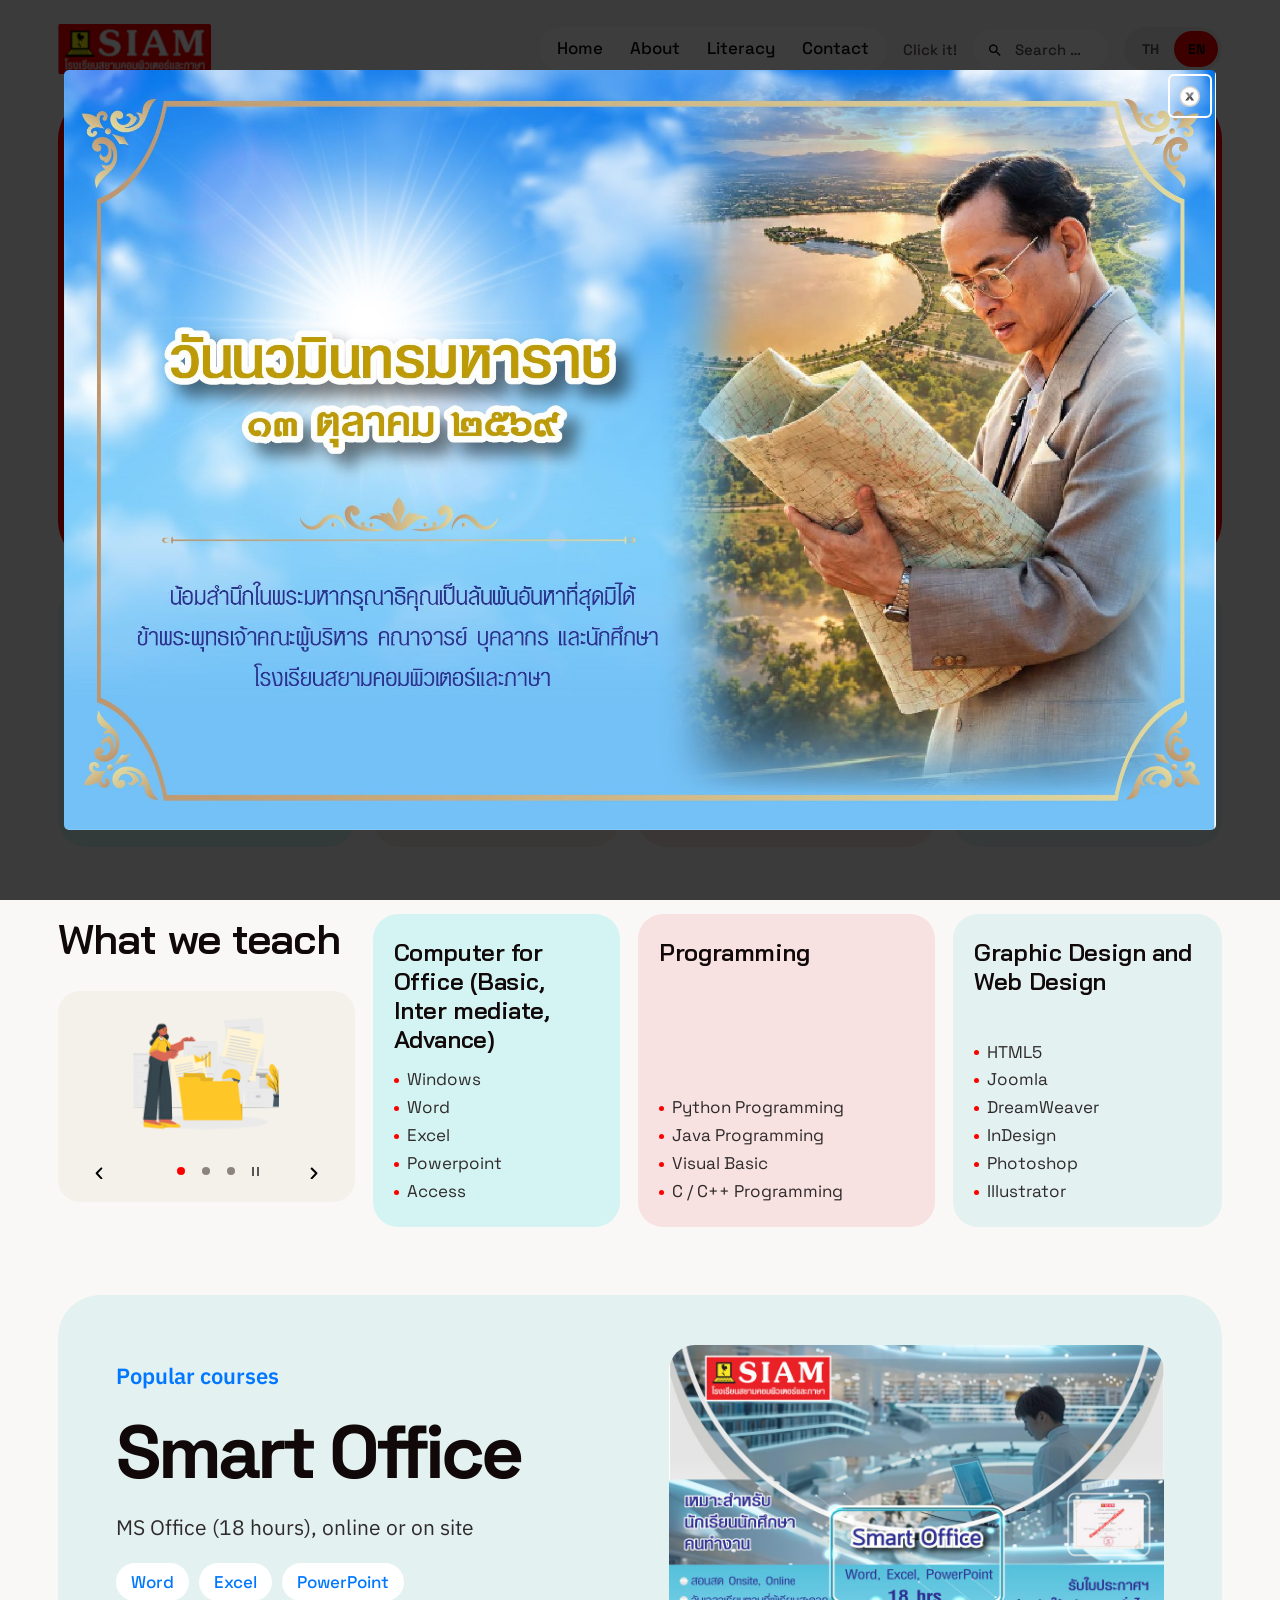
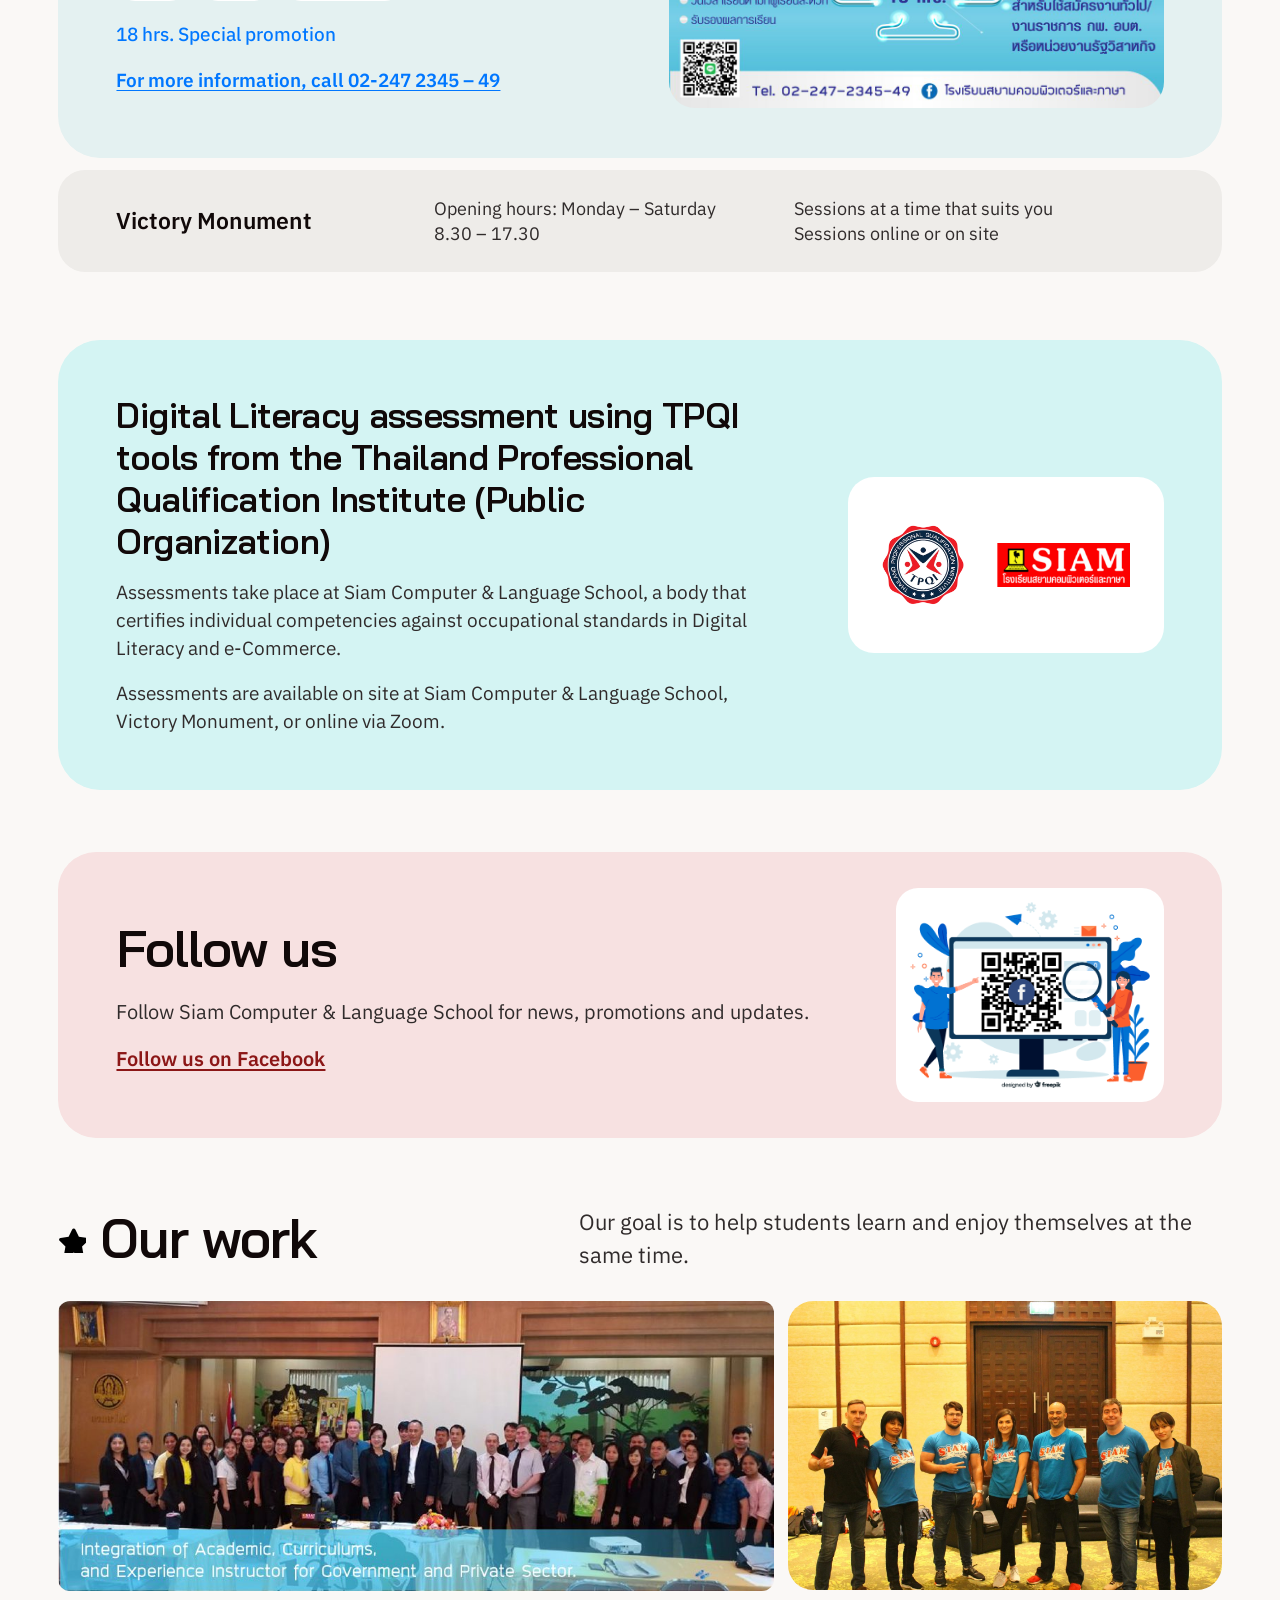
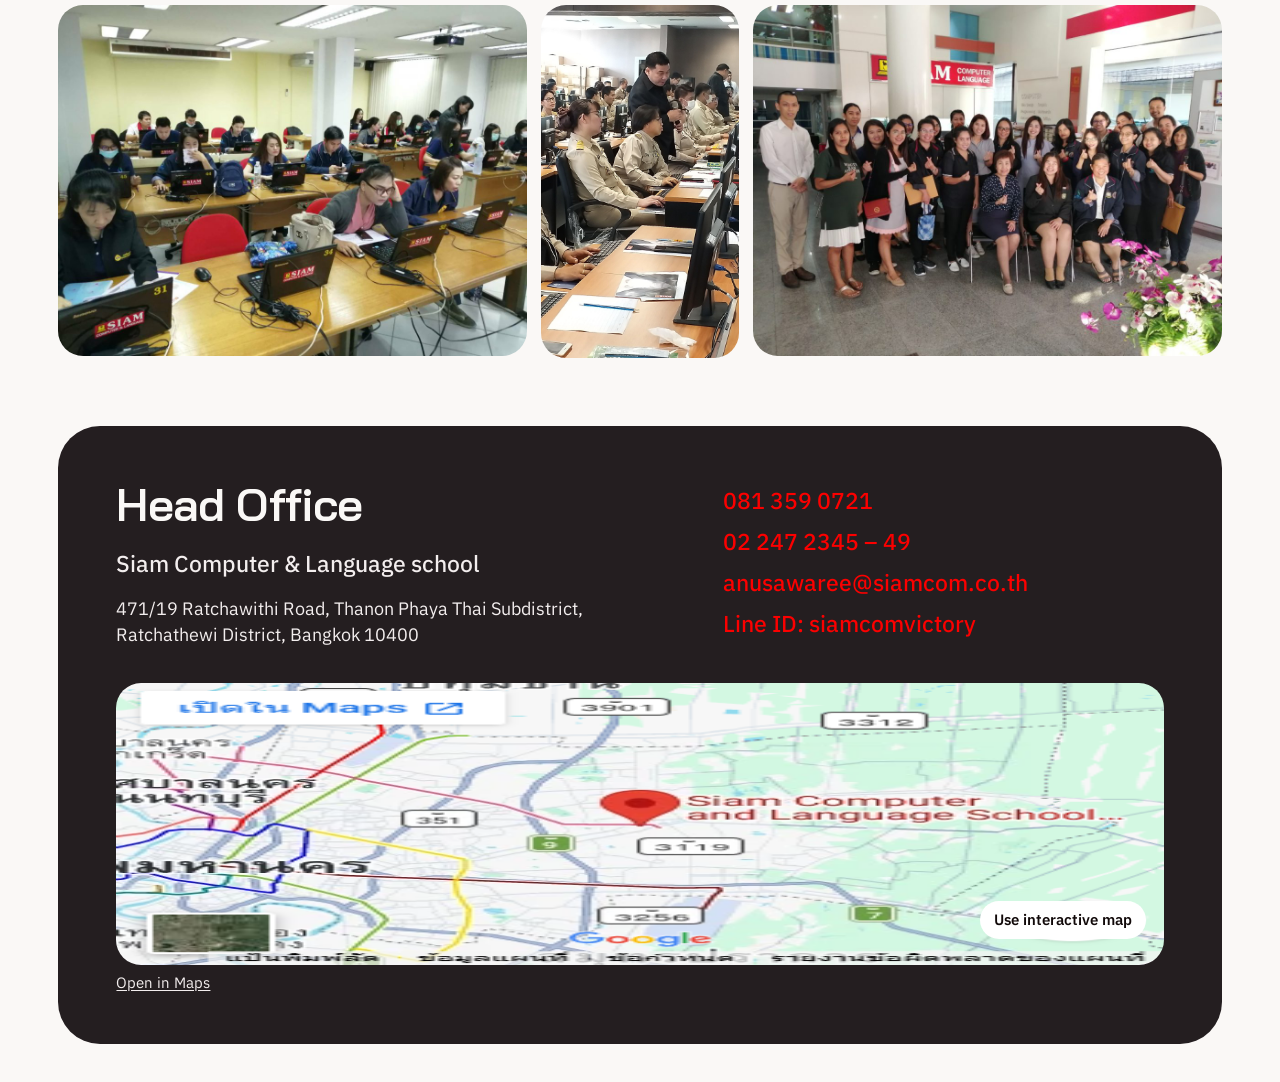
==== en/index.html @ 96016bad "Publish responsive Siam Computer and Language School homepage" ====
<!doctype html>
<html lang="en">
<head>
  <meta charset="utf-8">
  <meta name="viewport" content="width=device-width, initial-scale=1">
  <title>Siam Computer and Language School</title>
  <link rel="alternate" hreflang="th" href="../">
  <link rel="alternate" hreflang="en" href="./">
  <link rel="icon" href="../assets/cropped-08aa404b21baedf5c043a5f00cb58e03-32x32.jpg" type="image/jpeg">
  <link rel="preload" href="../assets/fonts/space-grotesk-latin.woff2" as="font" type="font/woff2" crossorigin>
  <link rel="stylesheet" href="../styles.css">
  <script src="../main.js" defer></script>
</head>
<body>
  <a class="skip-link" href="#content">Skip to content</a>

  <header class="site-header wrap">
    <a class="logo" href="./" aria-label="Siam Computer and Language School – Home"><img src="../assets/Logo-Siam-e1588919144398-180x59.png" width="180" height="59" alt="Siam Computer &amp; Language School"></a>
    <div class="header-controls">
      <button class="menu-toggle" type="button" aria-label="Main menu" aria-expanded="false" aria-controls="site-menu">
        <img src="../assets/icons/astra-menu.svg" width="22" height="22" alt="">
      </button>
      <div class="site-menu" id="site-menu">
        <nav class="main-nav" aria-label="Main navigation" lang="en">
          <a href="./" aria-current="page">Home</a>
          <a href="https://siamcom.co.th/about/">About</a>
          <a href="https://www.prrgroup.co.th/learn/">Literacy</a>
          <a href="https://siamcom.co.th/contact/">Contact</a>
        </nav>
        <a class="announcement-trigger" href="../assets/20261013-1.jpg" aria-haspopup="dialog" lang="en">Click it!</a>
        <form class="search-form" role="search" method="get" action="https://siamcom.co.th/" lang="en">
          <button type="submit" aria-label="Search"><img src="../assets/icons/astra-search.svg" width="16" height="16" alt=""></button>
          <label class="sr-only" for="site-search">Search</label>
          <input id="site-search" name="s" type="search" placeholder="Search …" required>
        </form>
      </div>
      <nav class="language" aria-label="Language">
        <a href="../" hreflang="th" lang="th" aria-label="ไทย">TH</a>
        <a href="./" hreflang="en" lang="en" aria-label="English" aria-current="page">EN</a>
      </nav>
    </div>
  </header>

  <main class="wrap" id="content">
    <section class="hero" aria-labelledby="school-title">
      <div class="hero-copy">
        <h1 id="school-title" lang="en"><span class="hero-siam">SIAM</span> <span class="hero-name">COMPUTER &amp;<br> LANGUAGE SCHOOL</span></h1>
        <a class="hero-contact" href="#victory">Enquire</a>
      </div>
      <div class="hero-photos" role="group" aria-label="School photo gallery">
        <div class="photo-frame photo-portrait">
          <img src="../assets/88060151_2730559406981191_2511847271570604032_o.jpg" width="1152" height="2048" alt="Students working at computers" data-cover-portrait decoding="async">
        </div>
        <div class="photo-frame photo-landscape">
          <img src="../assets/83045969_2752008574836274_3089149876118749184_o-1024x768.jpg" width="1024" height="768" alt="Students in a computer classroom" data-cover-landscape fetchpriority="high" decoding="async">
        </div>
        <div class="hero-pagination">
            <button type="button" data-cover-slide="0" aria-label="Photo set 1"></button>
            <button type="button" data-cover-slide="1" aria-label="Photo set 2"></button>
            <button type="button" data-cover-slide="2" aria-label="Photo set 3"></button>
            <button type="button" data-cover-slide="3" aria-label="Photo set 4" aria-current="true"></button>
        </div>
        <span class="sr-only" role="status" data-cover-status></span>
      </div>
    </section>

    <section class="features aligned-grid" aria-label="Teaching and certification">
      <div class="feature tile-1">
        <img src="../assets/study.png" width="412" height="343" alt="">
        <div class="feature-copy"><h2>Intensive courses</h2><p>Live online teaching in every class, from school students to working adults.</p></div>
      </div>
      <div class="feature tile-2">
        <img src="../assets/female-1024x750.png" width="1024" height="750" alt="">
        <div class="feature-copy"><h2>Exam preparation</h2><p>Tutoring to improve grades, prepare for exams, review material and get ahead in class.</p></div>
      </div>
      <div class="feature tile-3">
        <img src="../assets/business-presentation-computer-7463373-1011x1024.png" width="1011" height="1024" alt="">
        <div class="feature-copy"><h2>Experienced instructors</h2><p>Specialist teaching experience, with techniques for mastering each skill.</p></div>
      </div>
      <div class="feature tile-4">
        <img src="../assets/5027821_digree_document_format_sheet_icon.png" width="512" height="512" alt="">
        <div class="feature-copy"><h2>Certification body for digital and e-Commerce competencies</h2></div>
      </div>
    </section>

    <div class="course-sections">
      <section class="curriculum aligned-grid" id="curriculum" aria-labelledby="curriculum-title">
        <div class="curriculum-intro">
          <h2 id="curriculum-title">What we teach</h2>
          <div class="carousel" aria-label="Course illustrations" role="group">
            <div class="carousel-pictures">
              <img src="../assets/document-1-300x300.png" width="300" height="300" alt="Computer for Office" data-course-image lang="en">
              <img src="../assets/header-300x167.png" width="300" height="167" alt="Programming" data-course-image lang="en" hidden>
              <img src="../assets/coding-2-300x300.png" width="300" height="300" alt="Graphic and Web Design" data-course-image lang="en" hidden>
            </div>
            <div class="carousel-controls">
              <button type="button" class="carousel-arrow" data-course-step="-1" aria-label="Previous image">
                <img src="../assets/icons/eicon-chevron-left.svg" width="16" height="16" alt="">
              </button>
              <div class="carousel-markers">
                <button type="button" data-course-slide="0" aria-label="Computer for Office" lang="en" aria-current="true"></button>
                <button type="button" data-course-slide="1" aria-label="Programming" lang="en"></button>
                <button type="button" data-course-slide="2" aria-label="Graphic and Web Design" lang="en"></button>
                <button type="button" class="rotation-toggle" data-course-rotation aria-label="Play slideshow" data-play="Play slideshow" data-pause="Pause slideshow">
                  <span aria-hidden="true"></span>
                </button>
              </div>
              <button type="button" class="carousel-arrow" data-course-step="1" aria-label="Next image">
                <img src="../assets/icons/eicon-chevron-right.svg" width="16" height="16" alt="">
              </button>
            </div>
            <span class="sr-only" role="status" data-course-status></span>
          </div>
        </div>
      <article class="course tile-2" lang="en">
        <h3>Computer for Office (Basic, Inter mediate, Advance)</h3>
        <ul>
          <li>Windows</li>
          <li>Word</li>
          <li>Excel</li>
          <li>Powerpoint</li>
          <li>Access</li>
        </ul>
      </article>
      <article class="course tile-3" lang="en">
        <h3>Programming</h3>
        <ul>
          <li>Python Programming</li>
          <li>Java Programming</li>
          <li>Visual Basic</li>
          <li>C / C++ Programming</li>
        </ul>
      </article>
      <article class="course tile-4" lang="en">
        <h3>Graphic Design and Web Design</h3>
        <ul>
          <li>HTML5</li>
          <li>Joomla</li>
          <li>DreamWeaver</li>
          <li>InDesign</li>
          <li>Photoshop</li>
          <li>Illustrator</li>
        </ul>
      </article>
      </section>

      <section class="smart" id="smart-office" aria-labelledby="smart-title">
        <div class="smart-panel">
          <div class="smart-copy">
            <p class="smart-intro">Popular courses</p>
            <h2 id="smart-title" lang="en">Smart Office</h2>
            <p>MS Office (18 hours), online or on site</p>
            <ul class="programs" lang="en">
              <li>Word</li>
              <li>Excel</li>
              <li>PowerPoint</li>
            </ul>
            <p class="smart-promotion">18 hrs. Special promotion</p>
            <a class="smart-contact" href="#victory">For more information, call 02-247 2345 – 49</a>
          </div>
          <img src="../assets/SmartOffice2cs6-01-1024x752.jpg" width="1024" height="752" alt="Smart Office course poster" class="smart-poster" loading="lazy" decoding="async">
        </div>
        <div class="school-hours">
          <p class="hours-location">Victory Monument</p>
          <div><p>Opening hours: Monday – Saturday</p><p>8.30 – 17.30</p></div>
          <div><p>Sessions at a time that suits you</p><p>Sessions online or on site</p></div>
        </div>
      </section>
    </div>

    <section class="assessment" aria-labelledby="assessment-title">
      <div class="assessment-copy">
        <h2 id="assessment-title">Digital Literacy assessment using TPQI tools from the Thailand Professional Qualification Institute (Public Organization)</h2>
        <p>Assessments take place at Siam Computer &amp; Language School, a body that certifies individual competencies against occupational standards in Digital Literacy and e-Commerce.</p>
        <p>Assessments are available on site at Siam Computer &amp; Language School, Victory Monument, or online via Zoom.</p>
      </div>
      <div class="assessment-logos">
        <img src="../assets/TPQI-Logo-300x291.webp" width="300" height="291" alt="TPQI" loading="lazy" decoding="async">
        <img src="../assets/Logo-Siam-e1588919144398.png" width="200" height="65" alt="Siam Computer &amp; Language School" loading="lazy" decoding="async">
      </div>
    </section>

    <section class="social" aria-labelledby="social-title">
      <div class="social-copy">
        <h2 id="social-title">Follow us</h2>
        <p>Follow Siam Computer &amp; Language School for news, promotions and updates.</p>
        <a href="https://www.facebook.com/%E0%B9%82%E0%B8%A3%E0%B8%87%E0%B9%80%E0%B8%A3%E0%B8%B5%E0%B8%A2%E0%B8%99%E0%B8%AA%E0%B8%A2%E0%B8%B2%E0%B8%A1%E0%B8%84%E0%B8%AD%E0%B8%A1%E0%B8%9E%E0%B8%B4%E0%B8%A7%E0%B9%80%E0%B8%95%E0%B8%AD%E0%B8%A3%E0%B9%8C%E0%B9%81%E0%B8%A5%E0%B8%B0%E0%B8%A0%E0%B8%B2%E0%B8%A9%E0%B8%B2-Siam-Computer-and-Language-School-105612197839256/?ref=page_internal&amp;mt_nav=0" target="_blank" rel="noopener">Follow us on Facebook</a>
      </div>
      <div class="social-qr">
        <img src="../assets/2678407-1.png" width="582" height="453" alt="School Facebook QR code" loading="lazy" decoding="async">
      </div>
    </section>

    <section class="gallery" aria-labelledby="gallery-title">
      <div class="gallery-heading">
        <h2 id="gallery-title"><img src="../assets/icons/fa-star.svg" width="28" height="28" alt="">Our work</h2>
        <p>Our goal is to help students learn and enjoy themselves at the same time.</p>
      </div>
      <div class="gallery-photos">
        <img src="../assets/main-06-1024x414-1.jpg" width="1024" height="414" alt="Group photograph at a training event" class="gallery-workshop" loading="lazy" decoding="async">
        <img src="../assets/88060151_2730559406981191_2511847271570604032_o.jpg" width="1152" height="2048" alt="Students working at computers" class="gallery-training" loading="lazy" decoding="async">
        <img src="../assets/83989754_2688680634502402_1392505814148710400_o-1536x1024.jpg" width="1536" height="1024" alt="Group photograph on stage" class="gallery-team" loading="lazy" decoding="async">
        <img src="../assets/83045969_2752008574836274_3089149876118749184_o-1024x768.jpg" width="1024" height="768" alt="Students in a computer classroom" class="gallery-classroom" loading="lazy" decoding="async">
        <img src="../assets/90121987_2751930941510704_6599039077880692736_o-1024x768.jpg" width="1024" height="768" alt="Group photograph of students and instructors" class="gallery-group" loading="lazy" decoding="async">
      </div>
    </section>

    <footer class="office" id="victory" aria-labelledby="office-title">
      <div class="office-columns">
        <div class="office-copy">
          <h2 id="office-title">Head Office</h2>
          <p><span lang="en">Siam Computer &amp; Language school</span></p>
          <address><span lang="en">471/19 Ratchawithi Road, Thanon Phaya Thai Subdistrict, Ratchathewi District, Bangkok 10400</span></address>
        </div>
        <ul class="office-links">
          <li><a href="tel:0813590721">081 359 0721</a></li>
          <li><a href="tel:022472345">02 247 2345</a>&nbsp;–&nbsp;<a href="tel:022472354">49</a></li>
          <li><a href="mailto:anusawaree@siamcom.co.th">anusawaree@siamcom.co.th</a></li>
          <li><a href="https://line.me/ti/p/~siamcomvictory" lang="en">Line ID: siamcomvictory</a></li>
        </ul>
      </div>
      <div class="office-map-area">
        <div class="office-map" data-map data-src="https://maps.google.com/maps?q=Siam%20Computer%20and%20Language%20School&amp;t=m&amp;z=10&amp;output=embed&amp;iwloc=near" data-title="Siam Computer and Language School map">
          <picture>
            <source media="(max-width: 600px)" srcset="../assets/map-mobile.png" width="342" height="285">
            <img src="../assets/map-desktop.png" width="1120" height="301" alt="" loading="lazy" decoding="async">
          </picture>
          <button class="map-activate" type="button" hidden><span>Use interactive map</span></button>
        </div>
        <a href="https://maps.google.com/maps?ll=13.812769,100.723498&amp;z=10&amp;t=m&amp;hl=th-TH&amp;gl=US&amp;mapclient=embed&amp;cid=14418390147240121963" class="map-external" target="_blank" rel="noopener">Open in Maps</a>
      </div>
    </footer>
  </main>

  <dialog class="announcement" id="announcement" aria-label="Announcement" closedby="any">
    <img src="../assets/20261013-1.jpg" width="2233" height="1474" alt="Navamindra Maharaj Day, 13 October 2026" class="announcement-image">
    <form method="dialog">
      <button type="submit" class="announcement-close" aria-label="Close" autofocus>
        <img src="../assets/close.png" width="21" height="21" alt="">
      </button>
    </form>
  </dialog>
</body>
</html>
---- styles.css ----
@font-face {
  font-family: 'Anuphan';
  font-style: normal;
  font-weight: 400 700;
  font-display: swap;
  src: url(assets/fonts/anuphan-thai.woff2) format('woff2');
  unicode-range: U+02D7, U+0303, U+0331, U+0E01-0E5B, U+200C-200D, U+25CC;
}

@font-face {
  font-family: 'Anuphan';
  font-style: normal;
  font-weight: 400 700;
  font-display: swap;
  src: url(assets/fonts/anuphan-latin.woff2) format('woff2');
  unicode-range: U+0000-00FF, U+0131, U+0152-0153, U+02BB-02BC, U+02C6, U+02DA, U+02DC, U+0304, U+0308, U+0329, U+2000-206F, U+20AC, U+2122, U+2191, U+2193, U+2212, U+2215, U+FEFF, U+FFFD;
}

@font-face {
  font-family: 'Bai Jamjuree';
  font-style: normal;
  font-weight: 600;
  font-display: swap;
  src: url(assets/fonts/bai-jamjuree-thai.woff2) format('woff2');
  unicode-range: U+02D7, U+0303, U+0331, U+0E01-0E5B, U+200C-200D, U+25CC;
}

@font-face {
  font-family: 'Bai Jamjuree';
  font-style: normal;
  font-weight: 600;
  font-display: swap;
  src: url(assets/fonts/bai-jamjuree-latin.woff2) format('woff2');
  unicode-range: U+0000-00FF, U+0131, U+0152-0153, U+02BB-02BC, U+02C6, U+02DA, U+02DC, U+0304, U+0308, U+0329, U+2000-206F, U+20AC, U+2122, U+2191, U+2193, U+2212, U+2215, U+FEFF, U+FFFD;
}

@font-face {
  font-family: 'Space Grotesk';
  font-style: normal;
  font-weight: 400 700;
  font-display: swap;
  src: url(assets/fonts/space-grotesk-latin.woff2) format('woff2');
  unicode-range: U+0000-00FF, U+0131, U+0152-0153, U+02BB-02BC, U+02C6, U+02DA, U+02DC, U+0304, U+0308, U+0329, U+2000-206F, U+20AC, U+2122, U+2191, U+2193, U+2212, U+2215, U+FEFF, U+FFFD;
}

:root {
  color-scheme: light;
  --canvas: #faf8f6;
  --white: #fff;
  --ink: #110909;
  --body: #302b2b;
  --muted: #5c5454;
  --red: #fc0000;
  --deep-red: #8c1717;
  --blue: #0077ff;
  --cyan: #d4f4f3;
  --ice: #e4f1f1;
  --rose: #f7e1e1;
  --paper: #f1eae3;
  --neutral: #eeece9;
  --charcoal: #241e20;
  --on-dark: #f3eeee;
  --font-body: "Anuphan", "Leelawadee UI", sans-serif;
  --font-display: "Space Grotesk", "Bai Jamjuree", sans-serif;
  --font-heading: "Bai Jamjuree", "Leelawadee UI", sans-serif;
  --content: 1400px;
  --gutter: clamp(20px, 4.5vw, 64px);
  --section-gap: clamp(40px, 5.3vw, 74px);
  --panel-inset: clamp(30px, 4.6vw, 64px);
  --columns: minmax(0, 360fr) minmax(0, 300fr) minmax(0, 360fr) minmax(0, 326fr);
  --column-gap: 18px;
  --panel-radius: 42px;
  font: 400 100% / 1.45 var(--font-body);
  background: var(--canvas);
  color: var(--body);
}

*, *::before, *::after { box-sizing: border-box; }

body, h1, h2, h3, p, ul { margin: 0; }
h1, h2, h3 { color: var(--ink); }
img { display: block; max-inline-size: 100%; }
a { color: inherit; text-underline-offset: .15em; }
button, input { color: inherit; font: inherit; }
button { padding: 0; border: 0; background: transparent; cursor: pointer; }
[hidden] { display: none !important; }

:where(a, button, input):focus-visible {
  outline: 2px solid currentColor;
  outline-offset: 3px;
}
.hero :focus-visible, .office :focus-visible { outline-color: var(--white); }

.sr-only,
.skip-link:not(:focus) {
  position: absolute;
  inline-size: 1px;
  block-size: 1px;
  margin: -1px;
  padding: 0;
  overflow: hidden;
  clip-path: inset(50%);
  white-space: nowrap;
}
.skip-link:focus {
  position: absolute;
  z-index: 4;
  inset-block-start: .5rem;
  inset-inline-start: .5rem;
  border-radius: 8px;
  background: var(--white);
  color: var(--ink);
  padding: .75rem 1rem;
}

.wrap {
  inline-size: min(var(--content), calc(100% - 2 * var(--gutter)));
  margin-inline: auto;
}

.site-header {
  display: flex;
  align-items: center;
  justify-content: space-between;
  gap: 1rem;
  padding-block: 24px 18px;
  position: relative;
  z-index: 1;
}

.logo { flex: none; border-radius: 2px; }
.logo img { inline-size: 153px; block-size: auto; border-radius: inherit; }

.header-controls, .site-menu, .main-nav, .language {
  display: flex;
  align-items: center;
}
.header-controls, .site-menu { gap: 16px; }
.menu-toggle { display: none; }
.site-menu {
  color: var(--ink);
  font: 500 1.0625rem / 1.4 var(--font-display);
}
.main-nav {
  gap: 3px;
  padding: 2px 6px;
  border-radius: 32px;
  background: var(--white);
}
.main-nav a, .language a, .announcement-trigger {
  text-decoration: none;
  white-space: nowrap;
}
.main-nav a { padding: 8px 12px; border-radius: 22px; }
.main-nav a:hover, .announcement-trigger:hover { text-decoration: underline; }
.announcement-trigger {
  padding-block: 10px;
  color: var(--muted);
  font-size: .9375rem;
}
.search-form {
  display: flex;
  align-items: center;
  column-gap: 8px;
  inline-size: 135px;
  min-block-size: 40px;
  padding-inline: 14px;
  border-radius: 30px;
  background: var(--white);
  color: var(--muted);
  font-size: .9375rem;
}
.search-form button {
  display: grid;
  place-items: center;
  flex: none;
  inline-size: 24px;
  block-size: 32px;
  margin-inline-start: -4px;
  border-radius: 5px;
}
.search-form input {
  min-inline-size: 0;
  inline-size: 100%;
  min-block-size: 32px;
  border: 0;
  padding: 0;
  background: transparent;
}
.search-form input::placeholder { color: var(--muted); opacity: 1; }
.search-form:focus-within { outline: 2px solid var(--ink); outline-offset: 2px; }
.search-form input:focus-visible { outline: 0; }

.language {
  flex: none;
  gap: 2px;
  padding: 4px;
  border-radius: 32px;
  background: var(--neutral);
  color: var(--muted);
  font: 700 .875rem / 1.2 var(--font-display);
}
.language a {
  display: grid;
  place-items: center;
  inline-size: 44px;
  block-size: 36px;
  border-radius: 24px;
}
.language a[aria-current] {
  background: var(--red);
  color: var(--ink);
}
.language a:hover:not([aria-current]) { background: var(--white); }

.hero {
  display: grid;
  grid-template-columns: minmax(0, 610fr) minmax(0, 626fr);
  align-items: center;
  column-gap: clamp(20px, 3.5vw, 50px);
  border-radius: 48px;
  padding: clamp(30px, 3.3vw, 46px) clamp(35px, 4.1vw, 57px);
  background: var(--red);
  color: var(--white);
}
.hero-copy {
  display: grid;
  justify-items: start;
  gap: clamp(16px, 1.65vw, 23px);
}
.hero h1 {
  display: grid;
  gap: 6px;
  font-family: var(--font-display);
  font-weight: 700;
  color: inherit;
}
.hero-siam {
  font-size: clamp(5rem, 11.85vw, 10.375rem);
  line-height: .982;
  letter-spacing: -.07em;
}
.hero-name {
  font-size: clamp(1.7rem, 3.36vw, 2.9375rem);
  line-height: 1.043;
  letter-spacing: -.04em;
}
.hero-thai { font-size: clamp(1.05rem, 1.72vw, 1.5rem); line-height: 1.29; font-weight: 500; }
.hero-contact {
  padding: 12px 25px;
  border-radius: 50px;
  background: var(--white);
  color: var(--ink);
  font-size: 1.1875rem;
  font-weight: 600;
  line-height: 1.37;
  text-decoration: none;
}
.hero-contact:hover { text-decoration: underline; }
.hero-contact:focus-visible { outline-color: var(--ink); }

.hero-photos {
  position: relative;
  inline-size: 100%;
  aspect-ratio: 626 / 476;
  container-type: inline-size;
}
.photo-frame, .photo-frame::before {
  position: absolute;
  border-radius: var(--photo-radius);
}
.photo-frame::before {
  content: "";
  inset: 0;
  translate: var(--shift-x) var(--shift-y);
  background: var(--white);
}
.photo-frame img {
  position: relative;
  inline-size: 100%;
  block-size: 100%;
  object-fit: cover;
  border-radius: inherit;
  background: var(--white);
}
.photo-portrait {
  --photo-radius: 13.74cqi 13.74cqi 4.79cqi 4.79cqi;
  --shift-x: 1.44cqi;
  --shift-y: 1.6cqi;
  inset: 1.26% auto auto 61.82%;
  inline-size: 36.74%;
  block-size: 85.92%;
}
.photo-frame img[data-contain] { object-fit: contain; }
.photo-landscape {
  --photo-radius: 4.79cqi;
  --shift-x: 1.92cqi;
  --shift-y: 1.6cqi;
  inset: 40.76% auto auto 0;
  inline-size: 57.83%;
  block-size: 57.14%;
}
.hero-pagination {
  position: absolute;
  inset-block-start: calc(22.06% - (44px - 4.15cqi) / 2);
  inset-inline-start: calc(2.88% - 6px);
  display: flex;
  align-items: center;
}
.hero-pagination button {
  display: grid;
  place-items: center;
  inline-size: 5.43cqi;
  min-inline-size: 24px;
  block-size: 44px;
  border-radius: 8px;
}
.hero-pagination button::after {
  content: "";
  inline-size: 4.15cqi;
  block-size: 4.15cqi;
  border-radius: 1.28cqi;
  background: var(--white);
}
.hero-pagination button[aria-current] { inline-size: calc(10.38cqi + 8px); }
.hero-pagination button[aria-current]::after { inline-size: 10.38cqi; }
.hero-pagination button:hover::after { box-shadow: inset 0 0 0 2px var(--ink); }

.aligned-grid {
  display: grid;
  grid-template-columns: var(--columns);
  gap: var(--column-gap);
}
.features { margin-block: 18px var(--section-gap); }
.feature {
  display: grid;
  align-content: start;
  gap: 16px;
  min-inline-size: 0;
  padding: 22px 24px;
  border-radius: 28px;
}
.tile-1 { background: var(--cyan); }
.tile-2 { background: var(--paper); }
.tile-3 { background: var(--rose); }
.tile-4 { background: var(--ice); }
.course.tile-2 { background: var(--cyan); }
.feature > img {
  inline-size: 82px;
  block-size: 62px;
  object-fit: contain;
}
.feature-copy { display: grid; gap: 6px; }
.feature h2, .course h3 {
  font: 600 1.5rem / 1.21 var(--font-heading);
  letter-spacing: -.018em;
}
.feature p { font-size: 1.0625rem; line-height: 1.47; }

.course-sections {
  display: grid;
  gap: var(--section-gap);
  margin-block-end: var(--section-gap);
}
.curriculum-intro {
  display: grid;
  align-content: start;
  gap: 27px;
}
.curriculum-intro h2 {
  font: 600 2.625rem / 1.19 var(--font-heading);
  letter-spacing: -.018em;
}
.carousel {
  display: grid;
  align-content: center;
  justify-items: center;
  gap: 3px;
  min-inline-size: 0;
  padding: 11px 20px;
  border-radius: 22px;
  background: #f4f1ea;
}
.carousel-pictures { inline-size: min(252px, 100%); block-size: 146px; touch-action: pan-y pinch-zoom; }
.carousel-pictures img { inline-size: 100%; block-size: 100%; object-fit: contain; }
.carousel-controls {
  display: flex;
  align-items: center;
  justify-content: space-between;
  gap: 5px;
  inline-size: min(302px, 100%);
}
.carousel-arrow {
  display: grid;
  place-items: center;
  flex: none;
  inline-size: 42px;
  block-size: 40px;
  border-radius: 10px;
}
.carousel-arrow:hover { background: var(--white); }
.carousel-markers { position: relative; display: flex; align-items: center; gap: 1px; }
.carousel-markers button {
  display: grid;
  place-items: center;
  inline-size: 24px;
  block-size: 32px;
  border-radius: 6px;
}
.carousel-markers [data-course-slide]::after {
  content: "";
  inline-size: 8px;
  block-size: 8px;
  border-radius: 50%;
  background: #8c8380;
}
.carousel-markers button[aria-current]::after { background: var(--red); }
.rotation-toggle {
  position: absolute;
  inset-inline-start: 100%;
  color: var(--muted);
}
.rotation-toggle span {
  display: block;
  inline-size: 9px;
  block-size: 9px;
  border-block: 4.5px solid transparent;
  border-inline-start: 7px solid currentColor;
}
.rotation-toggle[data-playing] span {
  inline-size: 7px;
  border: 0;
  border-inline: 2px solid currentColor;
}
.course {
  display: flex;
  flex-direction: column;
  justify-content: space-between;
  gap: 14px;
  min-inline-size: 0;
  min-block-size: 288px;
  padding: 24px 21px;
  border-radius: 25px;
}
.course h3 { overflow-wrap: anywhere; }
.course ul {
  display: grid;
  gap: 5px;
  padding: 0;
  list-style: none;
  font: 400 1.0625rem / 1.35 var(--font-display);
}
.course li {
  display: grid;
  grid-template-columns: 5px minmax(0, 1fr);
  align-items: baseline;
  gap: 8px;
}
.course li::before {
  content: "";
  inline-size: 5px;
  block-size: 5px;
  align-self: start;
  margin-block-start: .55em;
  border-radius: 50%;
  background: var(--red);
}

.smart { display: grid; gap: 12px; }
.smart-panel {
  display: grid;
  grid-template-columns: minmax(0, 585fr) minmax(0, 602fr);
  gap: clamp(24px, 5.6vw, 78px);
  align-items: center;
  padding: 50px var(--panel-inset);
  border-radius: var(--panel-radius);
  background: var(--ice);
}
.smart-copy {
  display: grid;
  justify-items: start;
  gap: 20px;
  font-size: 1.3125rem;
  line-height: 1.48;
}
.smart-copy h2 {
  font: 700 clamp(3.3rem, 5.86vw, 5.125rem) / 1.05 var(--font-display);
  letter-spacing: -.05em;
}
.smart-intro { color: var(--blue); font-size: 1.375rem; font-weight: 600; }
.smart-promotion, .smart-contact { color: var(--blue); font-size: 1.1875rem; line-height: 1.37; }
.smart-promotion { font-weight: 500; }
.smart-contact { font-weight: 600; }
.programs {
  display: flex;
  flex-wrap: wrap;
  gap: 10px;
  list-style: none;
  padding: 0;
  color: var(--blue);
  font: 500 1.0625rem / 1.42 var(--font-display);
}
.programs li { padding: 7px 15px; border-radius: 22px; background: var(--white); }
.smart-poster { inline-size: 100%; block-size: auto; border-radius: 26px; }
.school-hours {
  display: grid;
  grid-template-columns: minmax(0, 330fr) minmax(0, 380fr) minmax(0, 440fr);
  gap: clamp(20px, 3.2vw, 45px);
  align-items: center;
  padding: 26px var(--panel-inset);
  border-radius: 27px;
  background: var(--neutral);
  font-size: 1.125rem;
  line-height: 1.389;
}
.hours-location { color: var(--ink); font-size: 1.4375rem; font-weight: 600; }

.assessment {
  display: grid;
  grid-template-columns: minmax(0, 804fr) minmax(0, 386fr);
  align-items: center;
  gap: clamp(26px, 5.9vw, 82px);
  margin-block-end: calc(var(--section-gap) - 6px);
  padding: 54px var(--panel-inset);
  border-radius: var(--panel-radius);
  background: var(--cyan);
}
.assessment-copy {
  display: grid;
  gap: 17px;
  font-size: 1.1875rem;
  line-height: 1.47;
}
.assessment h2 {
  font: 600 2.1875rem / 1.2 var(--font-heading);
  letter-spacing: -.018em;
}
.assessment-logos {
  display: flex;
  align-items: center;
  justify-content: center;
  gap: clamp(16px, 2.6vw, 36px);
  padding: 48px clamp(14px, 2.6vw, 36px);
  border-radius: 26px;
  background: var(--white);
}
.assessment-logos img { min-inline-size: 0; block-size: auto; }
.assessment-logos img:first-child { inline-size: min(37%, 106px); }
.assessment-logos img:last-child { inline-size: min(60%, 172px); }

.social {
  display: grid;
  grid-template-columns: minmax(0, 775px) minmax(140px, 268px);
  justify-content: space-between;
  align-items: center;
  gap: 20px;
  margin-block-end: var(--section-gap);
  padding: 36px var(--panel-inset);
  border-radius: 38px;
  background: var(--rose);
}
.social-copy { display: grid; justify-items: start; gap: 18px; font-size: 1.25rem; }
.social h2 {
  font: 600 3.25rem / 1.19 var(--font-heading);
  letter-spacing: -.018em;
}
.social a { color: var(--deep-red); font-weight: 600; }
.social-qr { padding: 14px; border-radius: 22px; background: var(--white); }
.social-qr img { inline-size: 100%; block-size: auto; border-radius: 8px; }

.gallery {
  display: grid;
  gap: 30px;
  margin-block-end: var(--section-gap);
}
.gallery-heading {
  display: grid;
  grid-template-columns: minmax(0, 520fr) minmax(0, 760fr);
  align-items: center;
  gap: clamp(20px, 6.4vw, 90px);
}
.gallery h2 {
  display: flex;
  align-items: center;
  gap: 14px;
  font: 600 3.375rem / 1.2 var(--font-heading);
  letter-spacing: -.018em;
}
.gallery h2 img { flex: none; inline-size: 28px; block-size: 28px; }
.gallery-heading p { font-size: 1.375rem; line-height: 1.46; }
.gallery-photos {
  display: grid;
  grid-template-columns: minmax(0, 566fr) minmax(0, 240fr) minmax(0, 566fr);
  gap: 14px;
}
.gallery-photos img {
  display: block;
  inline-size: 100%;
  block-size: auto;
  border-radius: 25px;
}
.gallery-photos .gallery-workshop {
  grid-column: 1 / -1;
  grid-row: 1;
  justify-self: start;
  max-inline-size: calc((100% - 14px) * .6227);
  border-radius: 12px;
}
.gallery-team {
  grid-column: 1 / -1;
  grid-row: 1;
  justify-self: end;
  max-inline-size: calc((100% - 14px) * .3773);
}
.gallery-classroom { grid-column: 1; grid-row: 2; }
.gallery-training { grid-column: 2; grid-row: 2; }
.gallery-group { grid-column: 3; grid-row: 2; }

.office {
  display: grid;
  gap: 35px;
  margin-block-end: 38px;
  padding: 51px var(--panel-inset);
  border-radius: var(--panel-radius);
  background: var(--charcoal);
  color: var(--on-dark);
  scroll-margin-block-start: 12px;
}
.office-columns {
  display: grid;
  grid-template-columns: minmax(0, 600fr) minmax(0, 542fr);
  align-items: center;
  gap: clamp(28px, 9.3vw, 130px);
}
.office-copy { display: grid; gap: 16px; }
.office h2 {
  color: var(--canvas);
  font: 600 2.875rem / 1.2 var(--font-heading);
  letter-spacing: -.018em;
}
.office-copy p { font-size: 1.4375rem; line-height: 1.39; font-weight: 500; }
.office-copy span { display: block; }
.office address { font-size: 1.125rem; line-height: 1.445; font-style: normal; }
.office-links {
  display: grid;
  gap: 9px;
  padding: 0;
  list-style: none;
  color: var(--red);
  font-size: 1.4375rem;
  font-weight: 500;
  line-height: 1.39;
  overflow-wrap: anywhere;
}
.office-links a { text-decoration: none; }
.office-links a:hover { text-decoration: underline; }

.office-map-area {
  display: grid;
  justify-items: start;
  gap: 7px;
}
.office-map {
  position: relative;
  inline-size: 100%;
  aspect-ratio: 1120 / 301;
  overflow: clip;
  border-radius: 25px;
}
.office-map img, .office-map iframe {
  inline-size: 100%;
  block-size: 100%;
  border: 0;
}
.office-map > :is(picture, iframe) { position: absolute; inset: 0; display: block; }
.map-activate {
  position: absolute;
  inset: 0;
  display: flex;
  justify-content: end;
  align-items: end;
  padding: 12px 18px 26px;
}
.map-activate:focus-visible { outline-offset: -5px; outline-color: var(--ink); }
.map-activate span {
  border-radius: 22px;
  padding: 8px 14px;
  background: var(--white);
  color: var(--ink);
  font-size: .9375rem;
  font-weight: 600;
}
.map-activate:hover span { text-decoration: underline; }
.map-external { font-size: .9375rem; }


.announcement {
  inline-size: max-content;
  max-inline-size: calc(100% - 36px);
  max-block-size: calc(100dvh - 36px);
  overflow: auto;
  overscroll-behavior: contain;
  border: 0;
  border-radius: 5px;
  padding: 0;
  background: transparent;
}
.announcement::backdrop {
  background: rgba(0, 0, 0, .76);
  overflow: hidden;
  overscroll-behavior: contain;
}
.announcement-image {
  inline-size: auto;
  block-size: auto;
  max-block-size: min(760px, calc(100dvh - 36px));
  object-fit: contain;
}
.announcement-close {
  position: absolute;
  inset-block-start: 4px;
  inset-inline-end: 4px;
  display: grid;
  place-items: center;
  inline-size: 44px;
  block-size: 44px;
  border-radius: 6px;
  color: var(--white);
}
.announcement-close:focus-visible { outline-offset: -2px; }

@media (max-width: 980px) {
  :root { --panel-radius: 32px; }

  .site-header { padding-block: 14px 13px; }
  .logo img { inline-size: 114px; }
  .header-controls { gap: 10px; }
  .menu-toggle {
    display: grid;
    place-items: center;
    inline-size: 44px;
    block-size: 44px;
    border-radius: 24px;
    background: var(--white);
  }
  .site-menu {
    position: absolute;
    z-index: 2;
    inset-block-start: 100%;
    inset-inline-end: 0;
    display: grid;
    align-items: stretch;
    gap: 6px;
    inline-size: min(320px, 100%);
    max-block-size: calc(100dvh - 85px);
    overflow: auto;
    overscroll-behavior: contain;
    padding: 12px;
    border: 1px solid var(--neutral);
    border-radius: 21px;
    background: var(--canvas);
    box-shadow: 0 7px 20px #241e201f;
  }
  .menu-toggle[aria-expanded="false"] + .site-menu { display: none; }
  .main-nav { display: grid; padding: 0; border-radius: 14px; }
  .main-nav a { padding: 9px 12px; border-radius: 14px; }
  .announcement-trigger { padding: 9px 12px; }
  .search-form { inline-size: 100%; min-block-size: 44px; }

  .hero { padding-inline: 32px; border-radius: 37px; }
  .hero-siam { font-size: clamp(4.5rem, 10.7vw, 8.75rem); }
  .hero-name { font-size: clamp(1.35rem, 3.2vw, 2.5rem); }
  .hero-contact { padding: 10px 20px; }
  .aligned-grid { grid-template-columns: repeat(2, minmax(0, 1fr)); gap: 12px; }
  .feature { padding: 20px; }
  .course { min-block-size: 245px; }
  .smart-panel { padding-block: 32px; }
  .smart-copy { gap: 14px; font-size: 1.08rem; }
  .smart-copy h2 { font-size: clamp(2.8rem, 5.3vw, 3.8rem); }
  .assessment { padding-block: 36px; }
  .assessment h2 { font-size: 1.875rem; }
  .assessment-logos { padding-block: 28px; }
  .social { grid-template-columns: minmax(0, 1fr) minmax(130px, 24%); }
  .social h2, .gallery h2 { font-size: 2.55rem; }
  .office { padding-block: 34px; }
  .office-columns { gap: 32px; }
}

@media (max-width: 600px) {
  :root {
    --gutter: 20px;
    --section-gap: 32px;
    --panel-inset: clamp(18px, 6.15vw, 24px);
    --panel-radius: 27px;
  }

  .hero {
    grid-template-columns: minmax(0, 1fr);
    gap: 18px;
    padding: 24px 16px 16px;
    border-radius: 33px;
  }
  .hero-copy { gap: 15px; padding-inline: 9px; }
  .hero h1 { gap: 1px; }
  .hero-siam { font-size: clamp(4.4rem, 23.08vw, 5.625rem); }
  .hero-name { font-size: clamp(1.32rem, 6.92vw, 1.6875rem); line-height: 1.074; }
  .hero-thai { font-size: 1.0625rem; line-height: 1.29; }
  .hero-contact { padding: 12px 25px; }
  .hero-photos { aspect-ratio: 318 / 208; }
  .photo-portrait {
    --photo-radius: 13.84cqi 13.84cqi 5.66cqi 5.66cqi;
    --shift-x: 1.26cqi;
    --shift-y: 1.89cqi;
    inset: 1.92% auto auto 64.47%;
    inline-size: 34.28%;
    block-size: 93.27%;
  }
  .photo-landscape {
    --photo-radius: 5.66cqi;
    --shift-x: 1.26cqi;
    --shift-y: 1.26cqi;
    inset-block-start: 29.33%;
    inline-size: 59.75%;
    block-size: 68.75%;
  }
  .hero-pagination {
    inset-block-start: calc(14.42% - (44px - 4.09cqi) / 2);
    inset-inline-start: calc(2.52% - 5px);
  }
  .hero-pagination button { inline-size: 5.66cqi; border-radius: 4px; }
  .hero-pagination button::after { inline-size: 4.09cqi; block-size: 4.09cqi; }
  .hero-pagination button[aria-current] { inline-size: calc(10.22cqi + 5px); }
  .hero-pagination button[aria-current]::after { inline-size: 10.22cqi; }

  .aligned-grid { grid-template-columns: minmax(0, 1fr); }
  .features { gap: 8px; margin-block: 12px 36px; }
  .feature {
    grid-template-columns: 56px minmax(0, 1fr);
    align-items: center;
    gap: 13px;
    padding: 14px 16px;
    border-radius: 21px;
  }
  .feature > img { inline-size: 56px; block-size: 56px; }
  .feature h2 { font-size: 1.1875rem; }
  .feature p { font-size: .9375rem; }
  .curriculum-intro { gap: 15px; }
  .curriculum-intro h2 { font-size: 2.25rem; }
  .carousel { padding-block: 11px; }
  .carousel-pictures { block-size: 204px; }
  .course {
    justify-content: start;
    min-block-size: 0;
    gap: 10px;
    padding: 17px 21px;
    border-radius: 19px;
  }
  .course h3 { font-size: 1.25rem; }
  .course ul { gap: 2px; font-size: .9375rem; }

  .smart { gap: 8px; }
  .smart-panel {
    grid-template-columns: minmax(0, 1fr);
    gap: 22px;
    padding: 26px var(--panel-inset);
  }
  .smart-copy { gap: 13px; font-size: 1rem; line-height: 1.44; }
  .smart-copy h2 { font-size: 3rem; }
  .smart-intro { font-size: 1.0625rem; }
  .smart-promotion, .smart-contact { font-size: 1rem; }
  .programs { gap: 6px; font-size: .875rem; }
  .programs li { padding: 5px 10px; }
  .smart-poster { border-radius: 15px; }
  .school-hours {
    grid-template-columns: minmax(0, 1fr);
    gap: 9px;
    padding: 16px var(--panel-inset);
    border-radius: 19px;
    font-size: .9375rem;
  }
  .hours-location { font-size: 1.0625rem; }

  .assessment {
    grid-template-columns: minmax(0, 1fr);
    gap: 20px;
    margin-block-end: 30px;
    padding: 25px var(--panel-inset);
    border-radius: 26px;
  }
  .assessment h2 { font-size: 1.5625rem; }
  .assessment-copy { gap: 13px; font-size: 1rem; }
  .assessment-logos { gap: 24px; padding: 14px 18px; border-radius: 18px; }
  .assessment-logos img:first-child { inline-size: min(31%, 75px); }
  .assessment-logos img:last-child { inline-size: min(51%, 128px); }
  .social {
    grid-template-columns: minmax(0, 1fr);
    justify-items: start;
    gap: 22px;
    margin-block-end: 40px;
    padding: 24px var(--panel-inset);
    border-radius: 27px;
  }
  .social-copy { gap: 12px; font-size: 1rem; }
  .social h2 { font-size: 2.1875rem; }
  .social a { font-size: 1.0625rem; }
  .social-qr { inline-size: min(210px, 100%); padding: 10px 13px; }

  .gallery { gap: 20px; margin-block-end: 34px; }
  .gallery-heading { grid-template-columns: minmax(0, 1fr); gap: 10px; }
  .gallery h2 { font-size: 2.3125rem; }
  .gallery h2 img { inline-size: 21px; block-size: 21px; }
  .gallery-heading p { font-size: 1.0625rem; }
  .gallery-photos {
    grid-template-columns: minmax(0, 104fr) minmax(0, 236fr);
    align-items: center;
    gap: 9px 10px;
  }
  .gallery-photos img { max-inline-size: 100%; border-radius: 16px; }
  .gallery-photos .gallery-workshop { max-inline-size: 100%; border-radius: 16px; }
  .gallery-training { grid-column: 1; grid-row: 2; }
  .gallery-team { grid-column: 2; grid-row: 2; }
  .gallery-classroom { grid-column: 1 / -1; grid-row: 3; }
  .gallery-group { grid-column: 1 / -1; grid-row: 4; }

  .office {
    gap: 22px;
    margin-block-end: 20px;
    padding: 26px var(--panel-inset);
    border-radius: 28px;
  }
  .office-columns { grid-template-columns: minmax(0, 1fr); gap: 19px; }
  .office-copy { gap: 10px; }
  .office h2 { font-size: 2rem; }
  .office-copy p { font-size: 1.125rem; }
  .office address { font-size: .9375rem; }
  .office-links { gap: 5px; font-size: 1.0625rem; }
  .office-map { border-radius: 16px; aspect-ratio: 342 / 285; }
}

@media (forced-colors: active) {
  .hero-pagination button::after,
  .carousel-markers [data-course-slide]::after { background: ButtonText; }
  .hero-pagination button[aria-current]::after,
  .carousel-markers [data-course-slide][aria-current]::after { background: Highlight; }
  .language a[aria-current] { outline: 2px solid Highlight; outline-offset: -3px; }
}
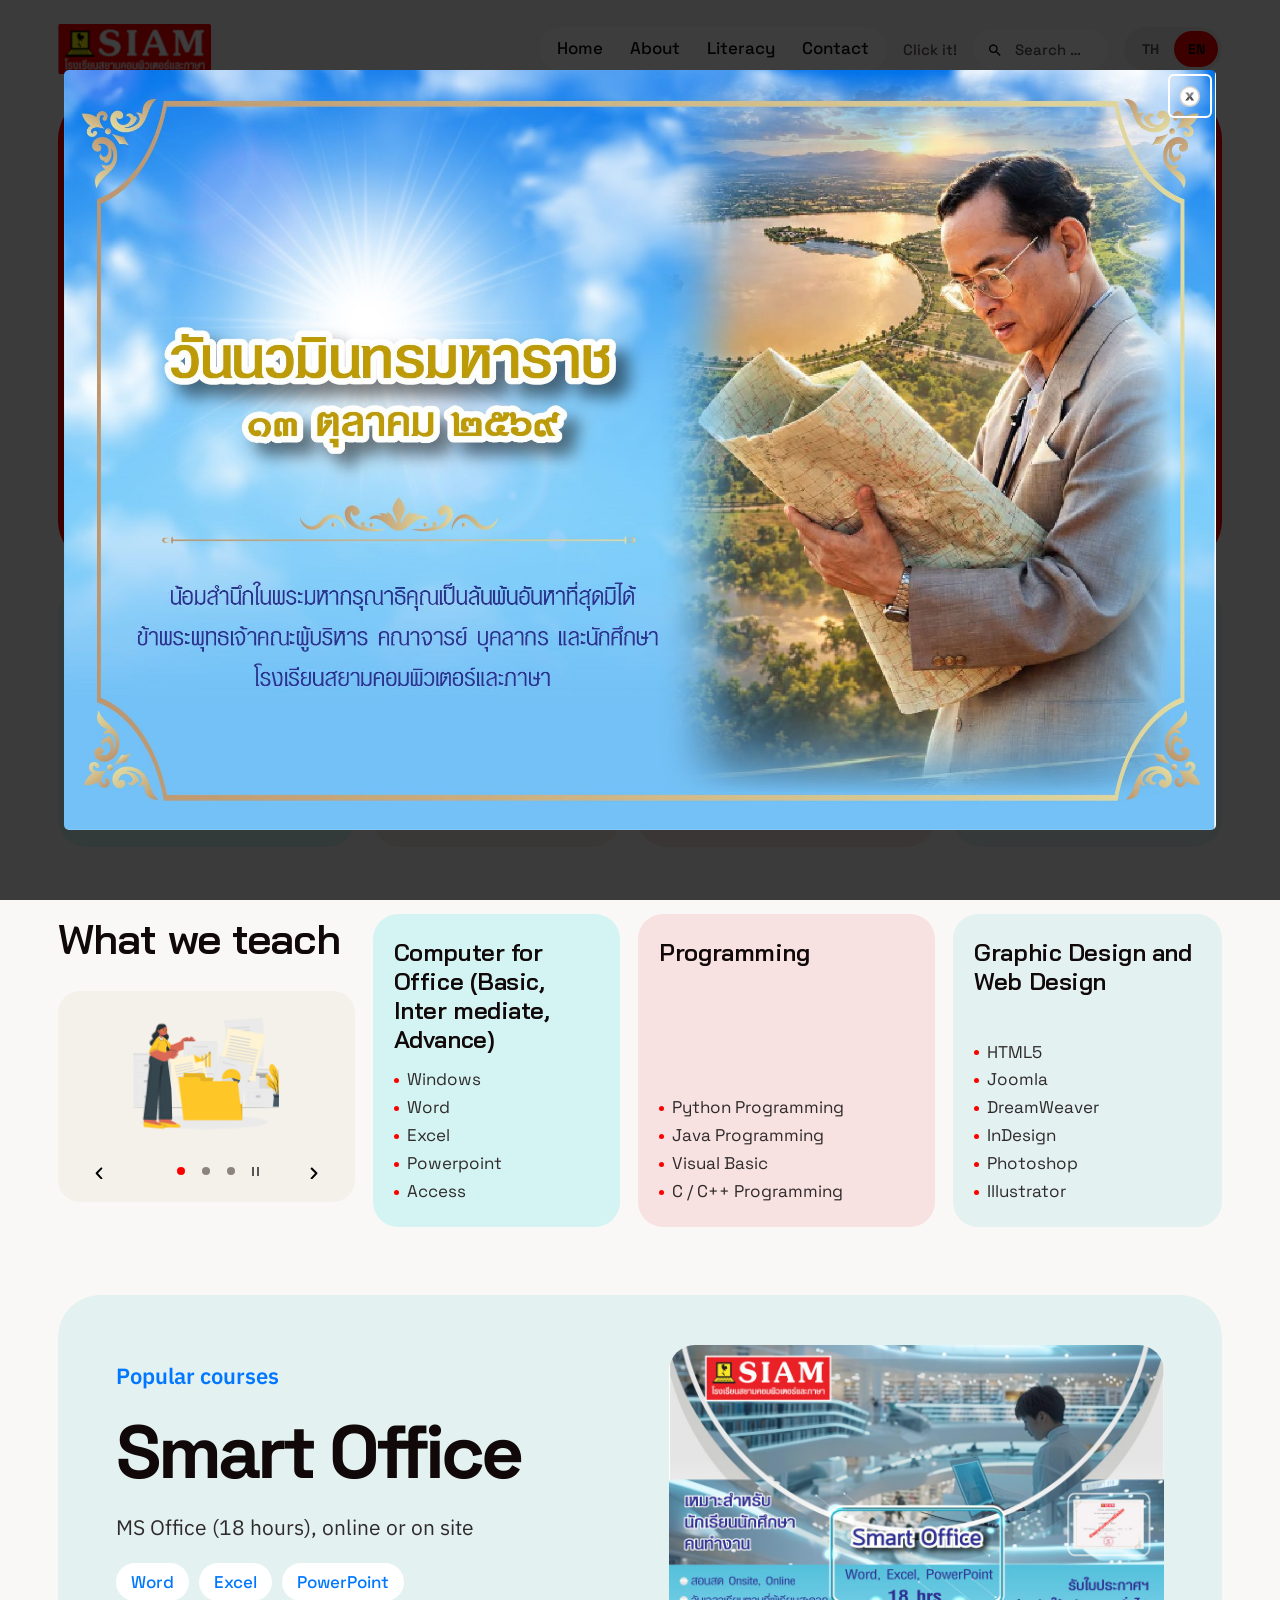
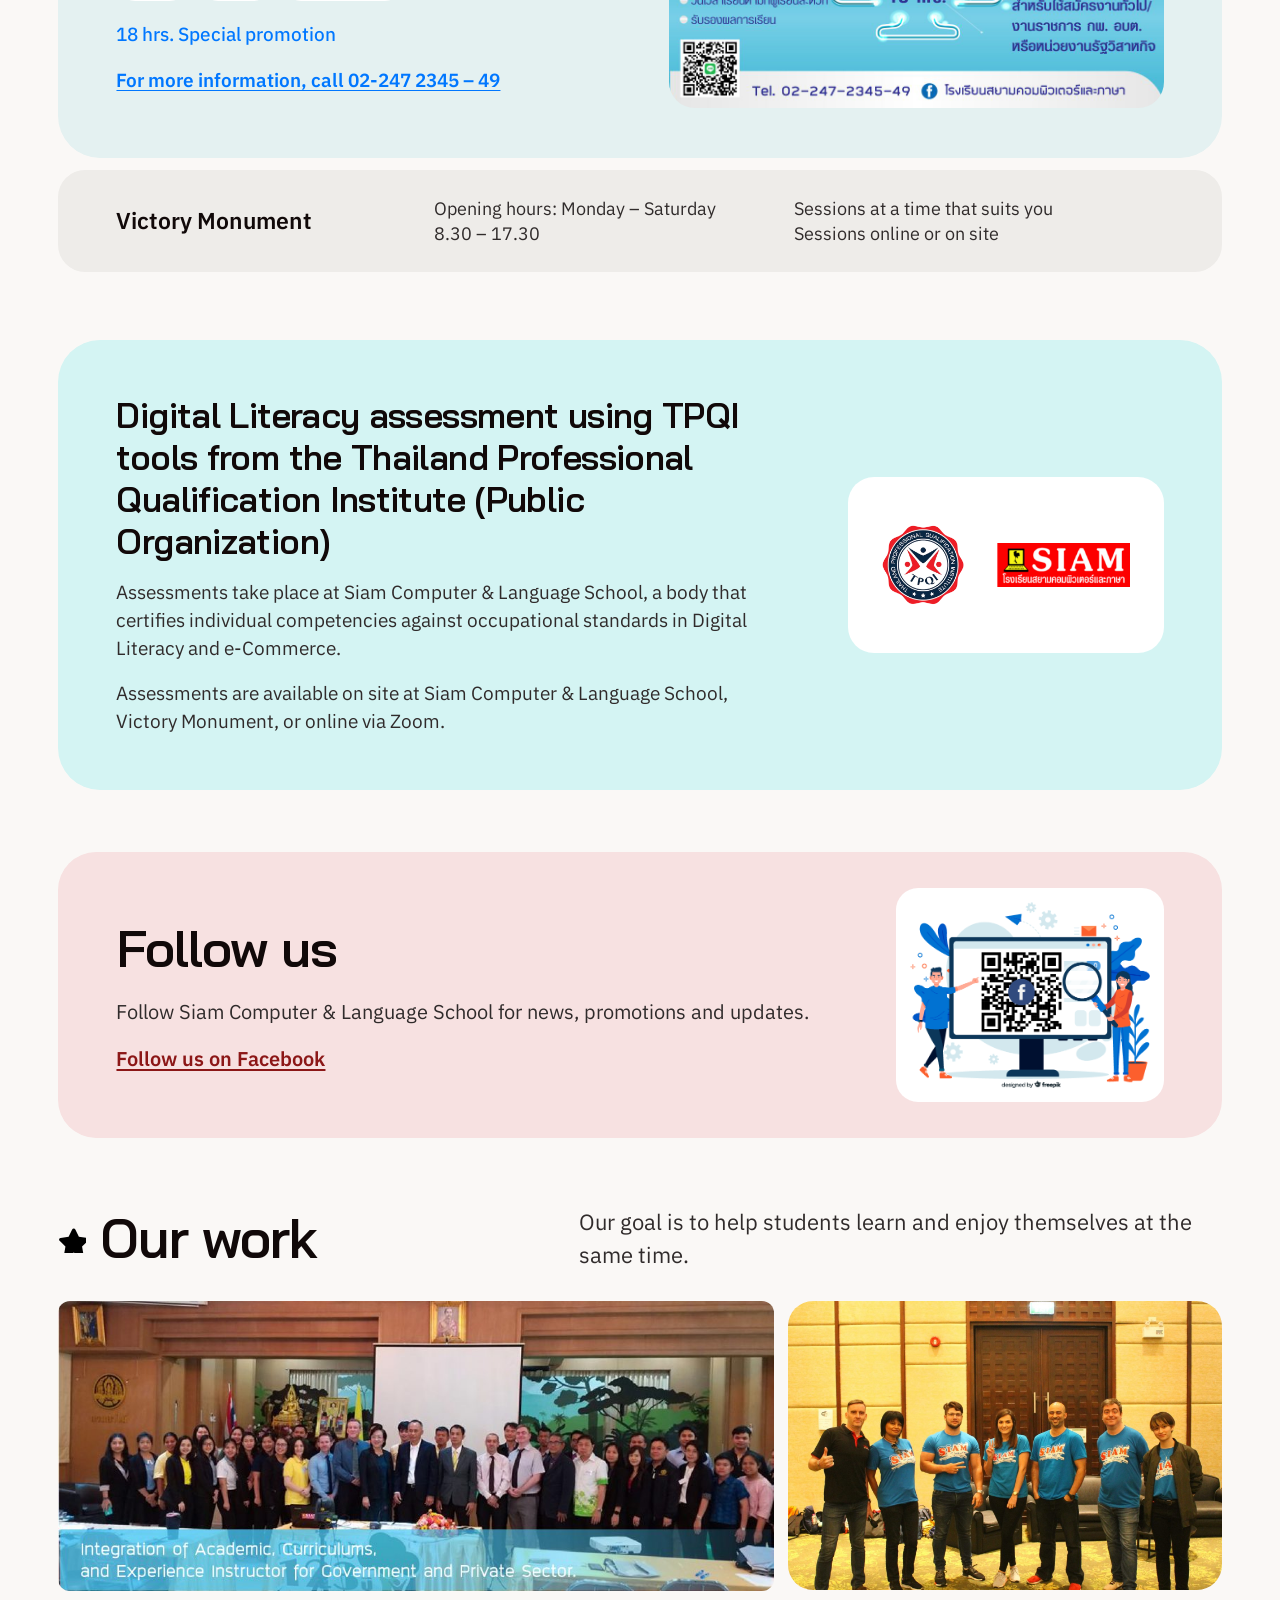
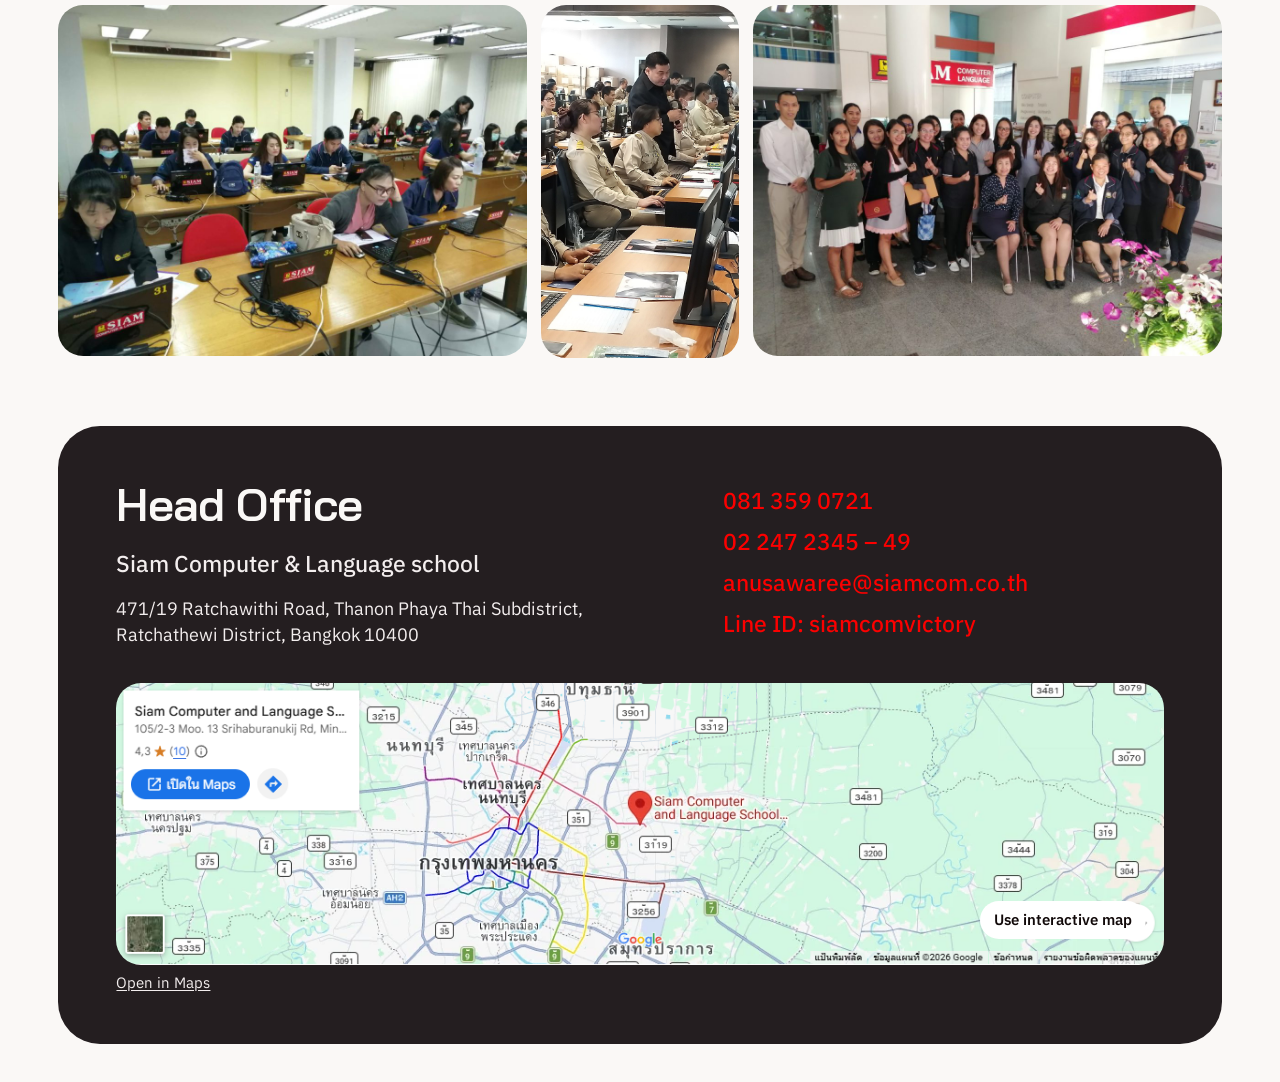
==== commit 46a945b9: "Make homepage motion visible and resilient" ====
--- a/en/index.html
+++ b/en/index.html
@@ -8,8 +8,8 @@
   <link rel="alternate" hreflang="en" href="./">
   <link rel="icon" href="../assets/cropped-08aa404b21baedf5c043a5f00cb58e03-32x32.jpg" type="image/jpeg">
   <link rel="preload" href="../assets/fonts/space-grotesk-latin.woff2" as="font" type="font/woff2" crossorigin>
-  <link rel="stylesheet" href="../styles.css">
-  <script src="../main.js" defer></script>
+  <link rel="stylesheet" href="../styles.css?v=2">
+  <script src="../main.js?v=2" defer></script>
 </head>
 <body>
   <a class="skip-link" href="#content">Skip to content</a>
--- a/styles.css
+++ b/styles.css
@@ -60,6 +60,7 @@
   --neutral: #eeece9;
   --charcoal: #241e20;
   --on-dark: #f3eeee;
+  --motion-ease: cubic-bezier(.22, .68, .28, 1);
   --font-body: "Anuphan", "Leelawadee UI", sans-serif;
   --font-display: "Space Grotesk", "Bai Jamjuree", sans-serif;
   --font-heading: "Bai Jamjuree", "Leelawadee UI", sans-serif;
@@ -276,7 +277,8 @@
   background: var(--white);
 }
 .photo-frame img {
-  position: relative;
+  position: absolute;
+  inset: 0;
   inline-size: 100%;
   block-size: 100%;
   object-fit: cover;
@@ -372,6 +374,7 @@
   letter-spacing: -.018em;
 }
 .carousel {
+  --carousel-paper: #f4f1ea;
   display: grid;
   align-content: center;
   justify-items: center;
@@ -379,10 +382,22 @@
   min-inline-size: 0;
   padding: 11px 20px;
   border-radius: 22px;
-  background: #f4f1ea;
-}
-.carousel-pictures { inline-size: min(252px, 100%); block-size: 146px; touch-action: pan-y pinch-zoom; }
-.carousel-pictures img { inline-size: 100%; block-size: 100%; object-fit: contain; }
+  background: var(--carousel-paper);
+}
+.carousel-pictures {
+  position: relative;
+  inline-size: min(252px, 100%);
+  block-size: 146px;
+  touch-action: pan-y pinch-zoom;
+}
+.carousel-pictures img {
+  position: absolute;
+  inset: 0;
+  inline-size: 100%;
+  block-size: 100%;
+  object-fit: contain;
+  background: var(--carousel-paper);
+}
 .carousel-controls {
   display: flex;
   align-items: center;
@@ -943,4 +958,69 @@
   .hero-pagination button[aria-current]::after,
   .carousel-markers [data-course-slide][aria-current]::after { background: Highlight; }
   .language a[aria-current] { outline: 2px solid Highlight; outline-offset: -3px; }
-}+}
+
+@media (prefers-reduced-motion: no-preference) {
+  .hero-copy[data-intro-motion] {
+    animation: settle-copy 650ms var(--motion-ease);
+  }
+
+  .photo-frame[data-intro-pending] {
+    opacity: .24;
+    translate: 0 clamp(14px, 2vw, 24px);
+  }
+
+  .photo-frame[data-intro-motion] {
+    animation: settle-photo 720ms var(--motion-ease) backwards;
+  }
+
+  .photo-landscape[data-intro-motion] { animation-delay: 60ms; }
+
+  [data-entry-motion] {
+    animation: settle-section 590ms var(--motion-ease);
+  }
+
+  .hero-contact, .menu-toggle, .hero-pagination button::after, .carousel-arrow {
+    transition: scale 170ms var(--motion-ease);
+  }
+
+  .hero-contact:active, .menu-toggle:active, .carousel-arrow:active {
+    scale: .97;
+    transition-duration: 70ms;
+  }
+
+  .hero-pagination button:active::after {
+    scale: .9;
+    transition-duration: 70ms;
+  }
+
+  .announcement[open],
+  .menu-toggle[aria-expanded="true"] + .site-menu {
+    transition: opacity 180ms var(--motion-ease), translate 220ms var(--motion-ease);
+  }
+
+  .announcement[open]::backdrop {
+    transition: opacity 200ms var(--motion-ease);
+  }
+
+  @starting-style {
+    .announcement[open] { opacity: .85; translate: 0 6px; }
+    .announcement[open]::backdrop { opacity: .82; }
+    .menu-toggle[aria-expanded="true"] + .site-menu { opacity: .85; translate: 0 -6px; }
+  }
+}
+
+@keyframes settle-copy {
+  from { translate: 0 clamp(14px, 2vw, 25px); }
+  to { translate: none; }
+}
+
+@keyframes settle-photo {
+  from { opacity: .24; translate: 0 clamp(14px, 2vw, 24px); }
+  to { opacity: 1; translate: none; }
+}
+
+@keyframes settle-section {
+  from { opacity: .72; translate: 0 clamp(12px, 1.8vw, 22px); }
+  to { opacity: 1; translate: none; }
+}
